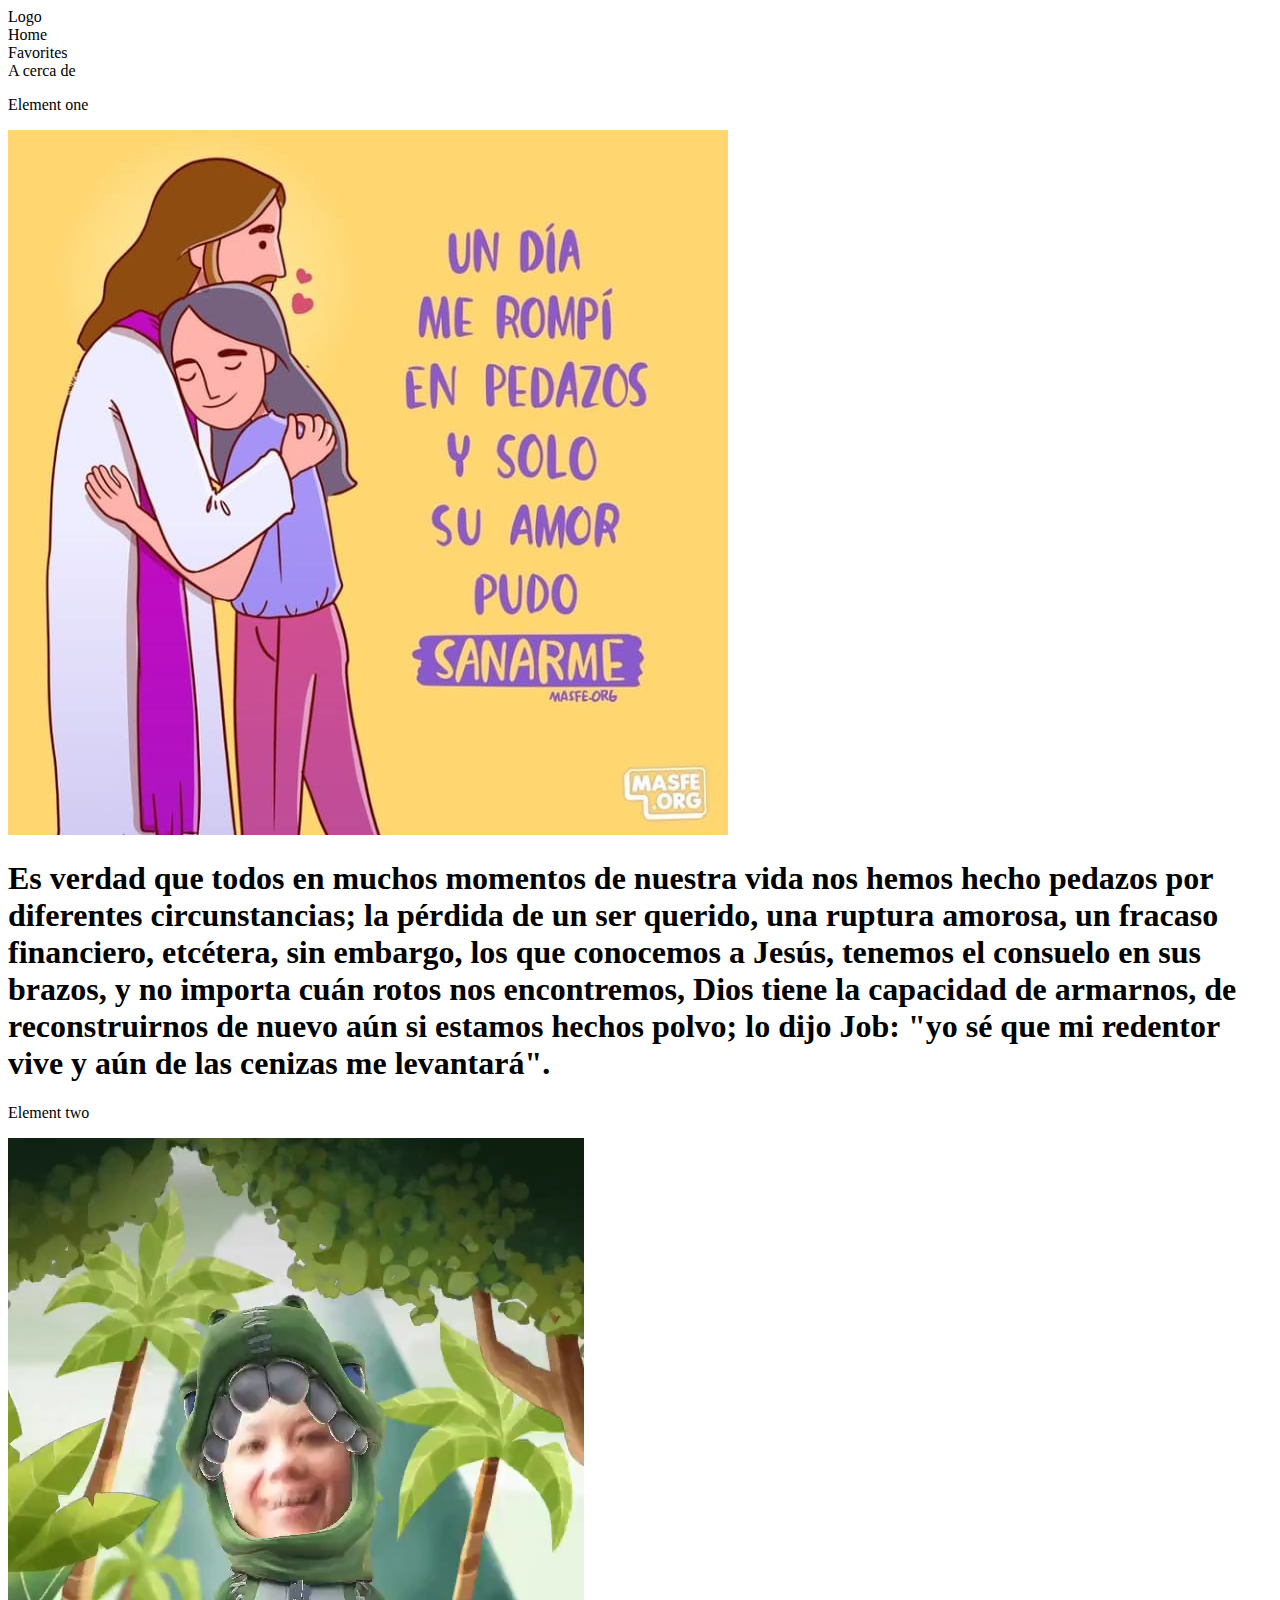
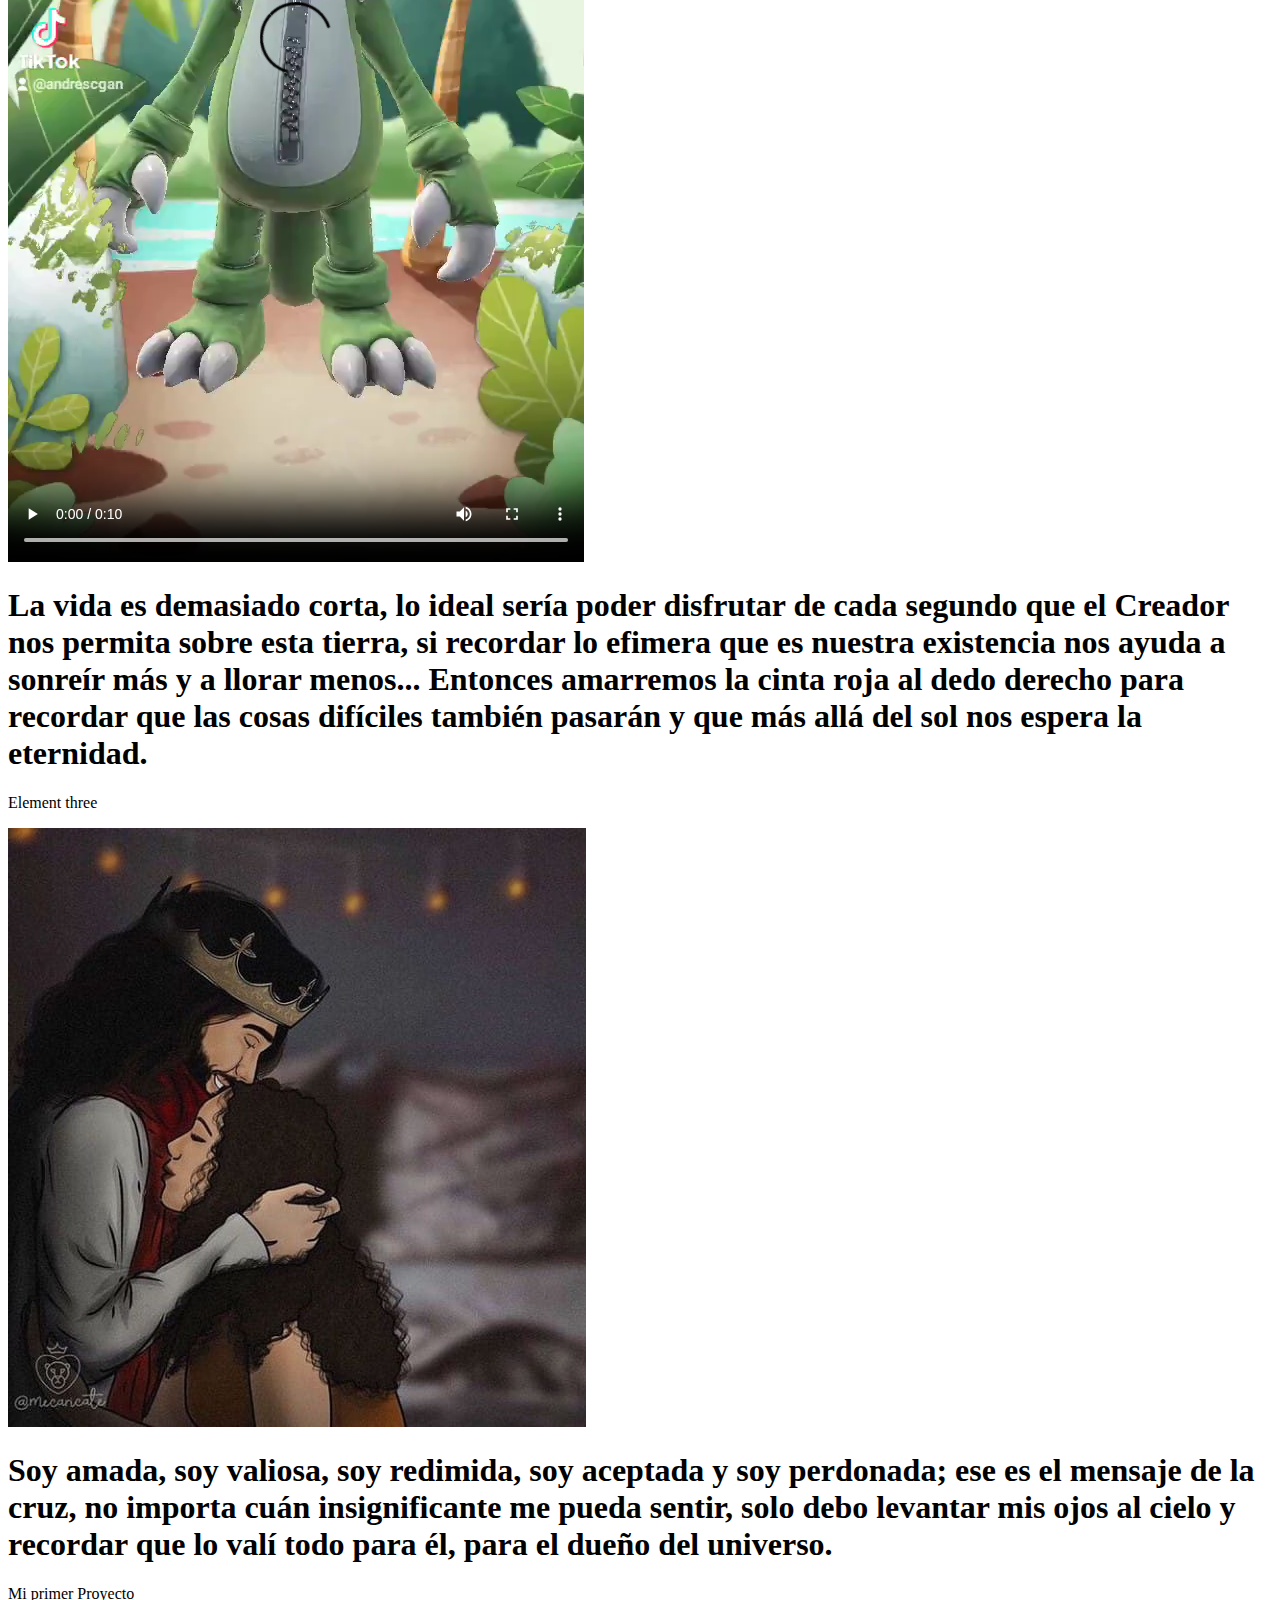
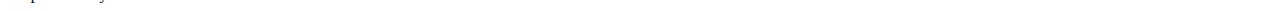
==== Index.html @ 3c5d6162 "mi proyecto" ====
<!DOCTYPE html>
<html lang="en">

<head>
    <meta charset="UTF-8">
    <meta http-equiv="X-UA-Compatible" content="IE=edge">
    <meta name="viewport" content="width=device-width, initial-scale=1.0">
    <title>Mi Proyecto</title>
    <link rel="stylesheet" href="./style.css">
</head>

<body>
    <header class="box1">
        <div class="element">Logo</div>
        <div class="element">Home</div>
        <div class="element">Favorites</div>
        <div class="element">A cerca de</div>
    </header>
    <main class="container">
        <div class="box2 box">
            <p>Element one</p>
            <picture>
                <img src="./Img 1.jpg" alt="Un día me rompí en pedazos y solo su amor pudo sanarme">
            </picture>
            <h1>
                Es verdad que todos en muchos momentos de nuestra vida nos hemos hecho pedazos por diferentes circunstancias; la pérdida de un ser querido, una ruptura amorosa, un fracaso financiero, etcétera, sin embargo, los que conocemos a Jesús, tenemos el consuelo en sus brazos, y no importa cuán rotos nos encontremos, Dios tiene la capacidad de armarnos, de reconstruirnos de nuevo aún si estamos hechos polvo; lo dijo Job: "yo sé que mi redentor vive y aún de las cenizas me levantará".                
            </h1>
        </div>
        <div class="box3 box">
            <p>Element two</p>
            <video controls preload="auto"src="./VID- Mary- rana.mp4"></video>
            <h1>
                La vida es demasiado corta, lo ideal sería poder disfrutar de cada segundo que el Creador nos permita sobre esta tierra, si recordar lo efimera que es nuestra existencia nos ayuda a sonreír más y a llorar menos... Entonces amarremos la cinta roja al dedo derecho para recordar que las cosas difíciles también pasarán y que más allá del sol nos espera la eternidad.
            </h1>
        </div>
        <div class="box4 box">
            <p>Element three</p>
            <img src="./Img 2.jpg" alt="El abrazo del Padre"> 
            <h1>
                Soy amada, soy valiosa, soy redimida, soy aceptada y soy perdonada; ese es el mensaje de la cruz, no importa cuán insignificante me pueda sentir, solo debo levantar mis ojos al cielo y recordar que lo valí todo para él, para el dueño del universo. 
            </h1>
        </div>          
        </div class="footer"> Mi primer Proyecto</div> 
              
        </div>
    </main>      
      
</body>

</html>
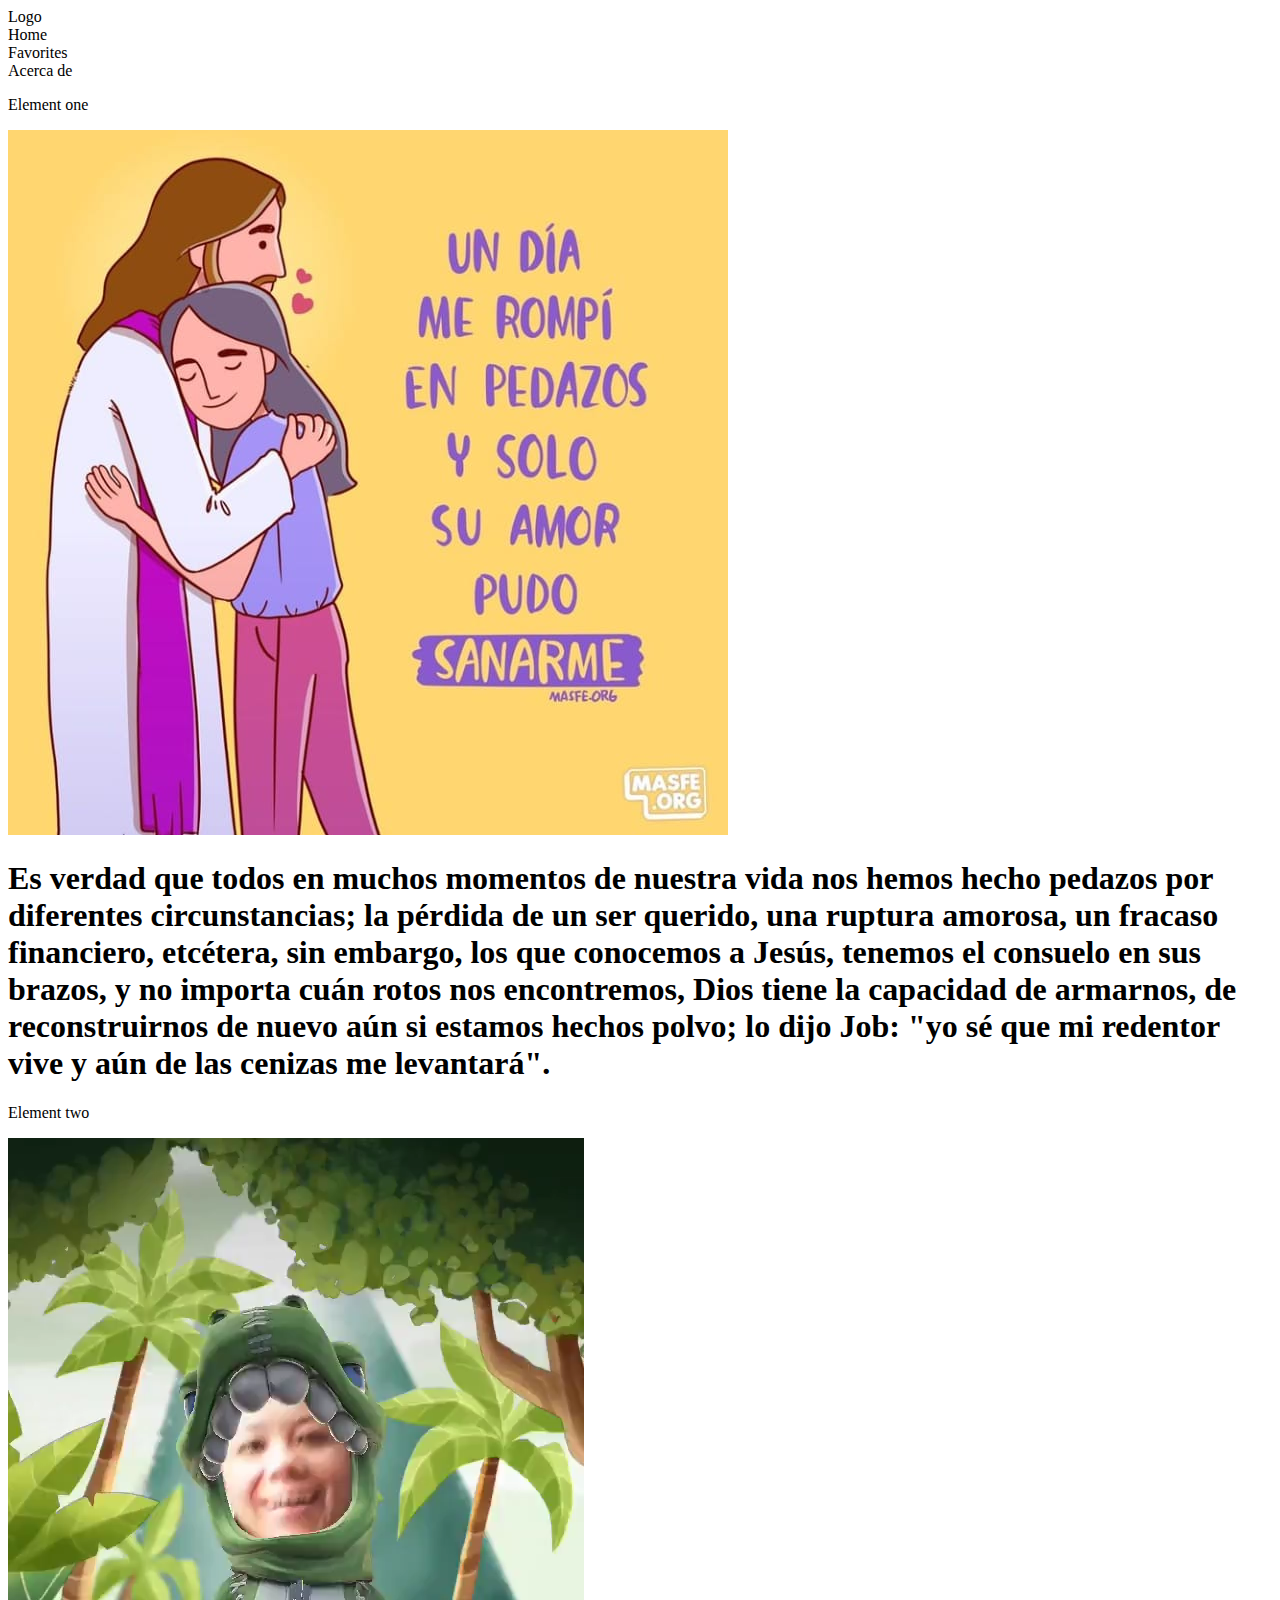
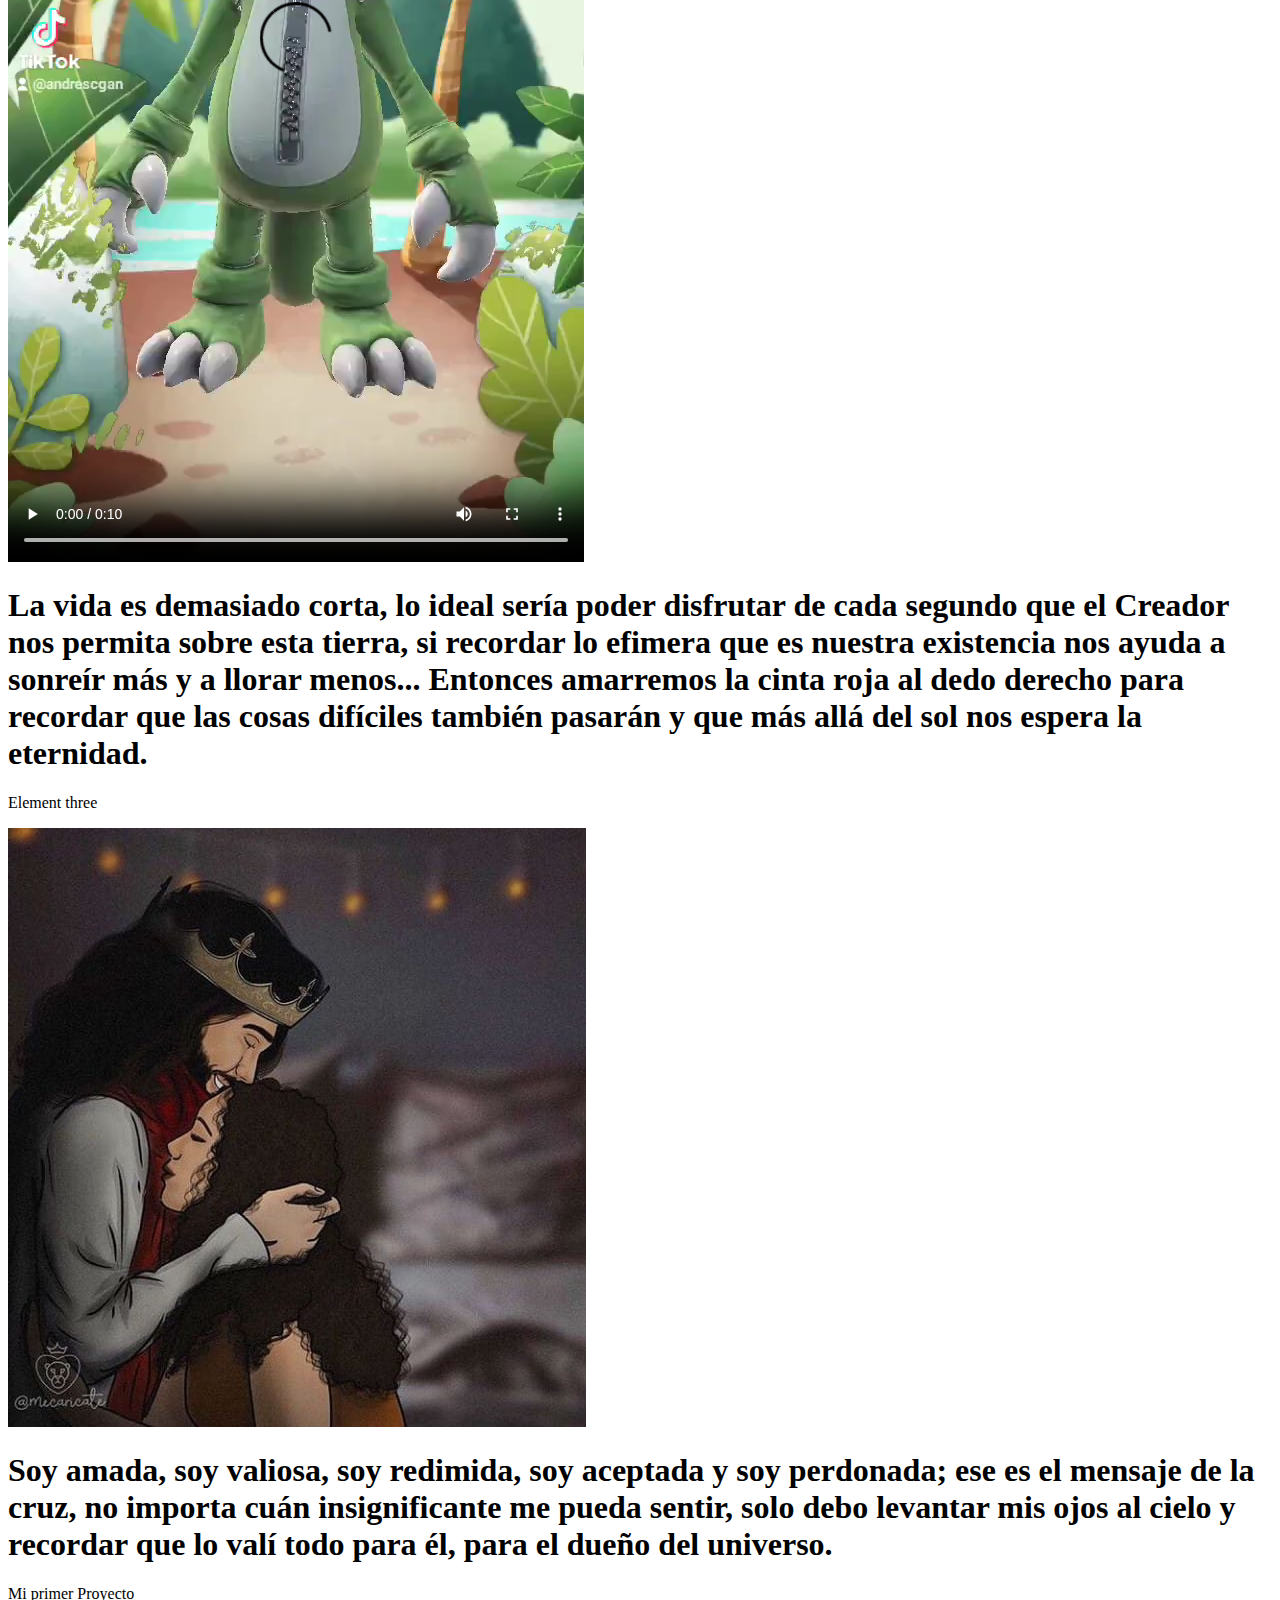
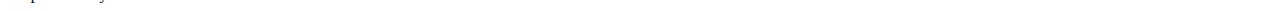
==== commit 5eaf0468: "creacion de carpetas" ====
--- a/Index.html
+++ b/Index.html
@@ -14,7 +14,7 @@
         <div class="element">Logo</div>
         <div class="element">Home</div>
         <div class="element">Favorites</div>
-        <div class="element">A cerca de</div>
+        <div class="element">Acerca de</div>
     </header>
     <main class="container">
         <div class="box2 box">
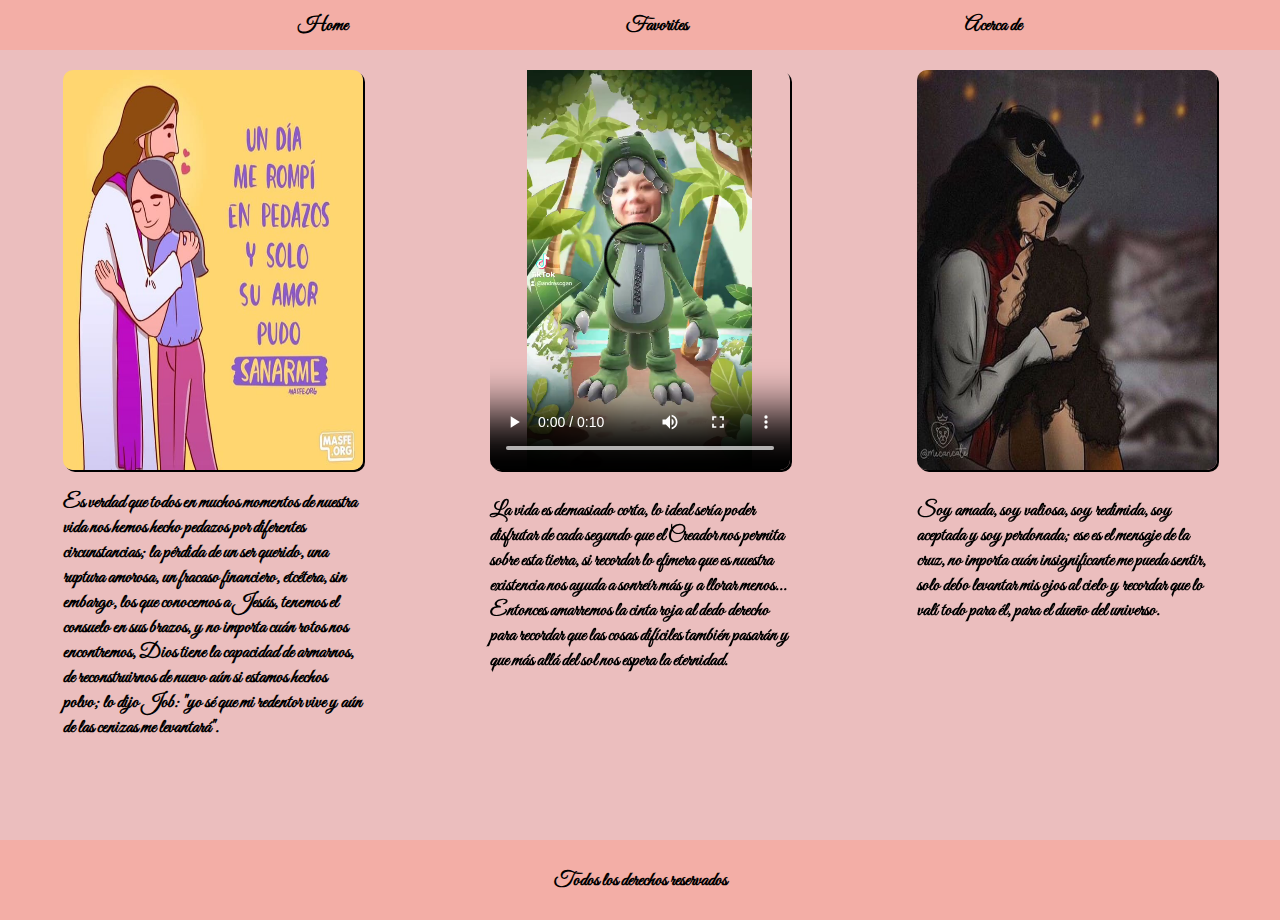
==== commit 5d308609: "cambios en imágenes" ====
--- a/Index.html
+++ b/Index.html
@@ -6,44 +6,51 @@
     <meta http-equiv="X-UA-Compatible" content="IE=edge">
     <meta name="viewport" content="width=device-width, initial-scale=1.0">
     <title>Mi Proyecto</title>
-    <link rel="stylesheet" href="./style.css">
+    <link rel="stylesheet" href="./assets/css/Style.css">
 </head>
 
 <body>
-    <header class="box1">
-        <div class="element">Logo</div>
-        <div class="element">Home</div>
-        <div class="element">Favorites</div>
-        <div class="element">Acerca de</div>
+    <header class="header">
+        <nav class="nav">
+            <ul class="cont-list">
+                <li class="element">Home</li>
+                <li class="element">Favorites</li>           
+                <li class="element">Acerca de</li>       
+            </ul>
+        </nav>
     </header>
-    <main class="container">
-        <div class="box2 box">
-            <p>Element one</p>
-            <picture>
-                <img src="./Img 1.jpg" alt="Un día me rompí en pedazos y solo su amor pudo sanarme">
-            </picture>
-            <h1>
-                Es verdad que todos en muchos momentos de nuestra vida nos hemos hecho pedazos por diferentes circunstancias; la pérdida de un ser querido, una ruptura amorosa, un fracaso financiero, etcétera, sin embargo, los que conocemos a Jesús, tenemos el consuelo en sus brazos, y no importa cuán rotos nos encontremos, Dios tiene la capacidad de armarnos, de reconstruirnos de nuevo aún si estamos hechos polvo; lo dijo Job: "yo sé que mi redentor vive y aún de las cenizas me levantará".                
-            </h1>
+
+    <main class="main">
+        <div class="cont-box">
+            <div class="box box1">
+                    <img class="image" src="./assets/images/Img 1.jpg" alt="Un día me rompí en pedazos y solo su amor pudo sanarme">
+                </div>
+                <p class="text">
+                    Es verdad que todos en muchos momentos de nuestra vida nos hemos hecho pedazos por diferentes circunstancias; la pérdida de un ser querido, una ruptura amorosa, un fracaso financiero, etcétera, sin embargo, los que conocemos a Jesús, tenemos el consuelo en sus brazos, y no importa cuán rotos nos encontremos, Dios tiene la capacidad de armarnos, de reconstruirnos de nuevo aún si estamos hechos polvo; lo dijo Job: "yo sé que mi redentor vive y aún de las cenizas me levantará".                
+                </p>
+            </div>
+
+            <div class="box box2">
+                <div>
+                    <video class="image" controls preload="auto"src="./assets/videos/VID- Mary- rana.mp4"></video>
+                </div>
+                <p class="text">
+                    La vida es demasiado corta, lo ideal sería poder disfrutar de cada segundo que el Creador nos permita sobre esta tierra, si recordar lo efimera que es nuestra existencia nos ayuda a sonreír más y a llorar menos... Entonces amarremos la cinta roja al dedo derecho para recordar que las cosas difíciles también pasarán y que más allá del sol nos espera la eternidad.
+                </p>
+            </div>
+
+            <div class="box box3">  
+                <div>
+                    <img class="image" src="./assets/images/Img 2.jpg" alt="El abrazo del Padre"> 
+                </div>          
+                <p class="text">
+                    Soy amada, soy valiosa, soy redimida, soy aceptada y soy perdonada; ese es el mensaje de la cruz, no importa cuán insignificante me pueda sentir, solo debo levantar mis ojos al cielo y recordar que lo valí todo para él, para el dueño del universo. 
+                </p>
+            </div>                      
         </div>
-        <div class="box3 box">
-            <p>Element two</p>
-            <video controls preload="auto"src="./VID- Mary- rana.mp4"></video>
-            <h1>
-                La vida es demasiado corta, lo ideal sería poder disfrutar de cada segundo que el Creador nos permita sobre esta tierra, si recordar lo efimera que es nuestra existencia nos ayuda a sonreír más y a llorar menos... Entonces amarremos la cinta roja al dedo derecho para recordar que las cosas difíciles también pasarán y que más allá del sol nos espera la eternidad.
-            </h1>
-        </div>
-        <div class="box4 box">
-            <p>Element three</p>
-            <img src="./Img 2.jpg" alt="El abrazo del Padre"> 
-            <h1>
-                Soy amada, soy valiosa, soy redimida, soy aceptada y soy perdonada; ese es el mensaje de la cruz, no importa cuán insignificante me pueda sentir, solo debo levantar mis ojos al cielo y recordar que lo valí todo para él, para el dueño del universo. 
-            </h1>
-        </div>          
-        </div class="footer"> Mi primer Proyecto</div> 
-              
-        </div>
-    </main>      
+    </main>    
+
+    <footer>Todos los derechos reservados</footer>  
       
 </body>
 
--- a/assets/css/Style.css
+++ b/assets/css/Style.css
@@ -0,0 +1,81 @@
+@import url('https://fonts.googleapis.com/css2?family=Dancing+Script&family=Great+Vibes&family=Kaushan+Script&family=Montserrat:wght@300&family=Square+Peg&display=swap');
+
+*,*::before, *::after{
+    box-sizing: border-box;
+}
+html{
+  font-size: 20px;
+  font-family: 'Great Vibes', cursive;
+  font-weight: bold;
+}
+body{
+  margin: 0;
+  height: auto;
+  background-color: rgb(235, 190, 190);
+}
+
+.cont-list{
+    margin-top: 0;
+    position: fixed;
+    top: 0;
+    width: 100%;
+    height: 50px;
+    background-color: rgb(243, 174, 166) ;
+    display: flex;
+    justify-content: space-evenly;
+    align-items: center;
+    z-index: 10;
+}
+
+.element{
+    font-size: 20px;
+    padding: 0 20px;
+    list-style: none;
+}
+.element:hover{
+    background-color: green; 
+}
+.main{
+    position: relative;
+    top: 70px;
+    width: 100%;
+    height: auto;
+    display: flex;
+    justify-content: space-around;
+    flex-direction: row;
+    z-index: 1;
+}
+
+.box{
+    width: 300px;
+    height: auto;
+    display: flex;
+    flex-direction: column;
+}
+
+.image{
+    width: 300px;
+    height: 400px;
+    border-radius: 10px;
+    box-shadow: 2px 2px  black;
+}
+
+.text{
+    width: 300px;
+    height: auto;
+}
+
+footer {
+    background-color:rgb(243, 174, 166) ;
+    width: 100%;
+    height: 4rem;
+    display: flex;
+    color: black;
+    justify-content:center;
+    align-items: center;
+    font-size: 20px;
+    flex-direction: column;
+    gap: 5px;
+    position:relative;
+    top: 150px; 
+}